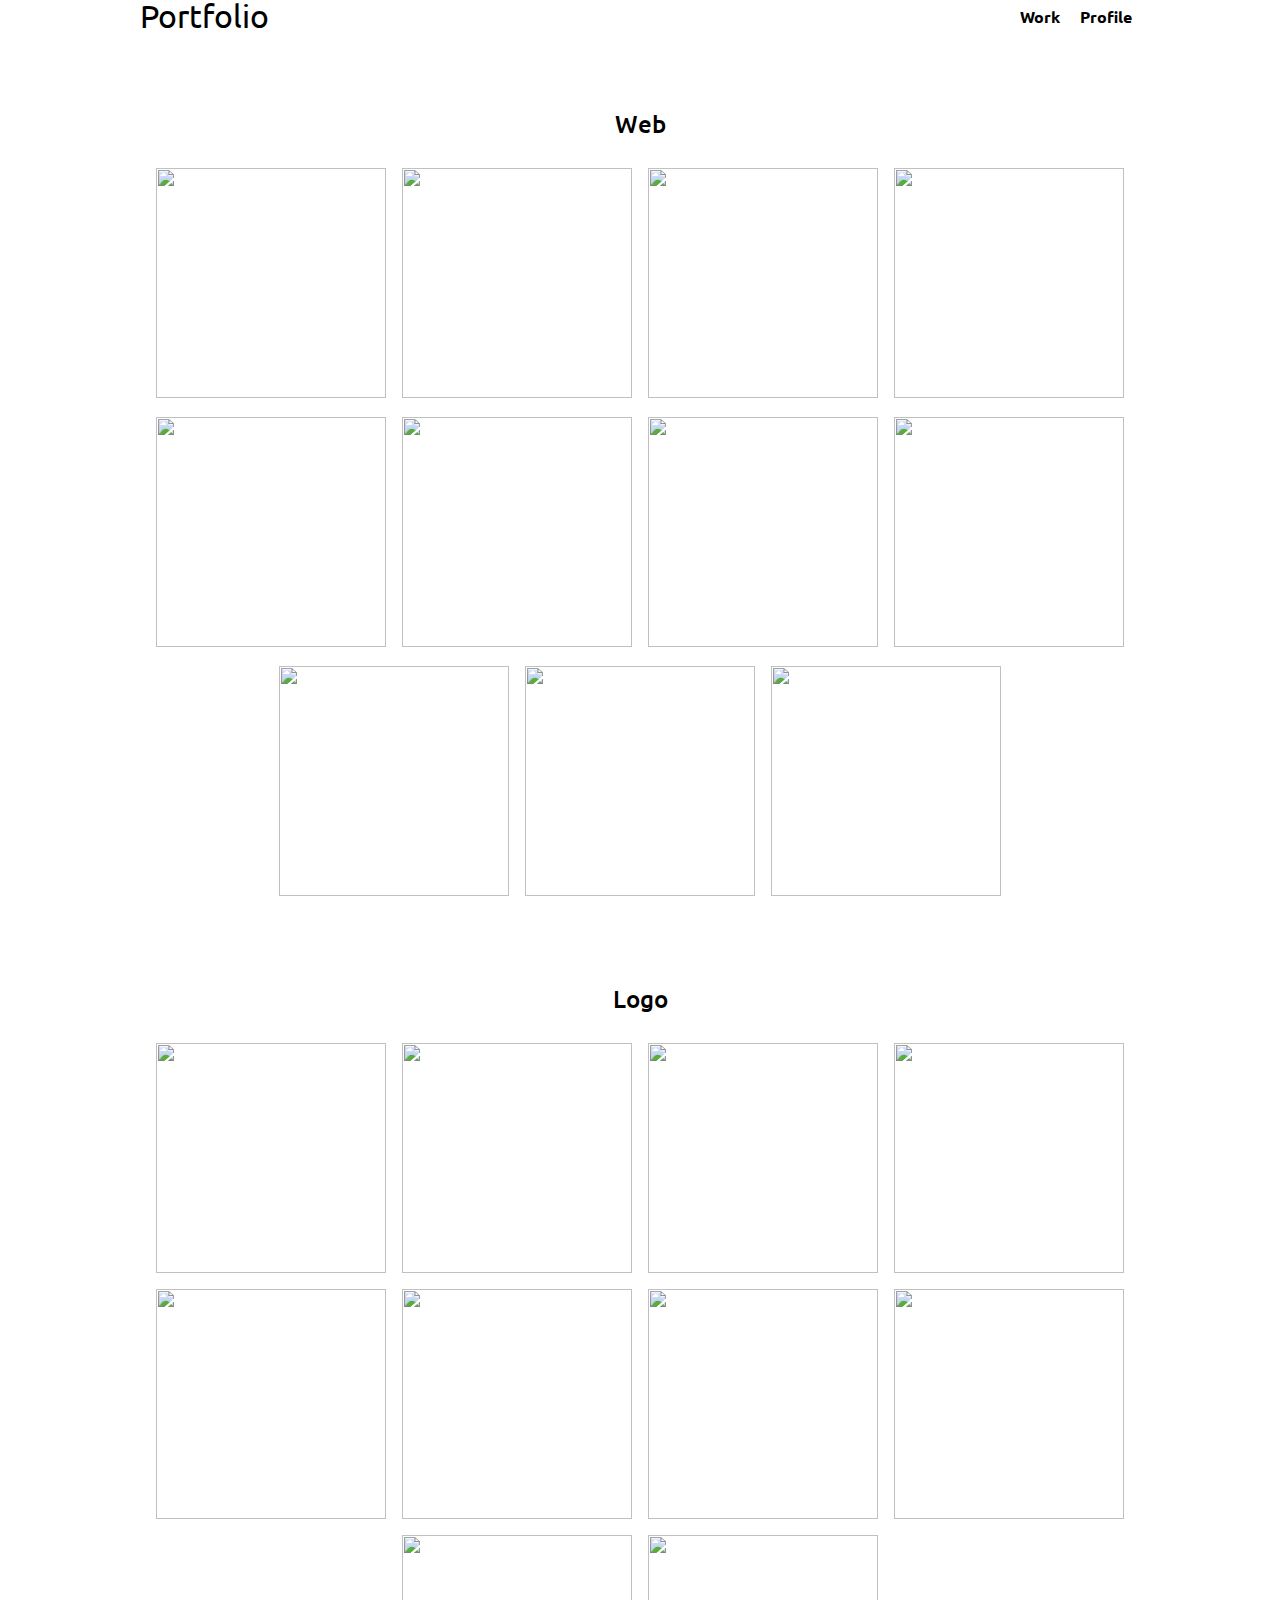
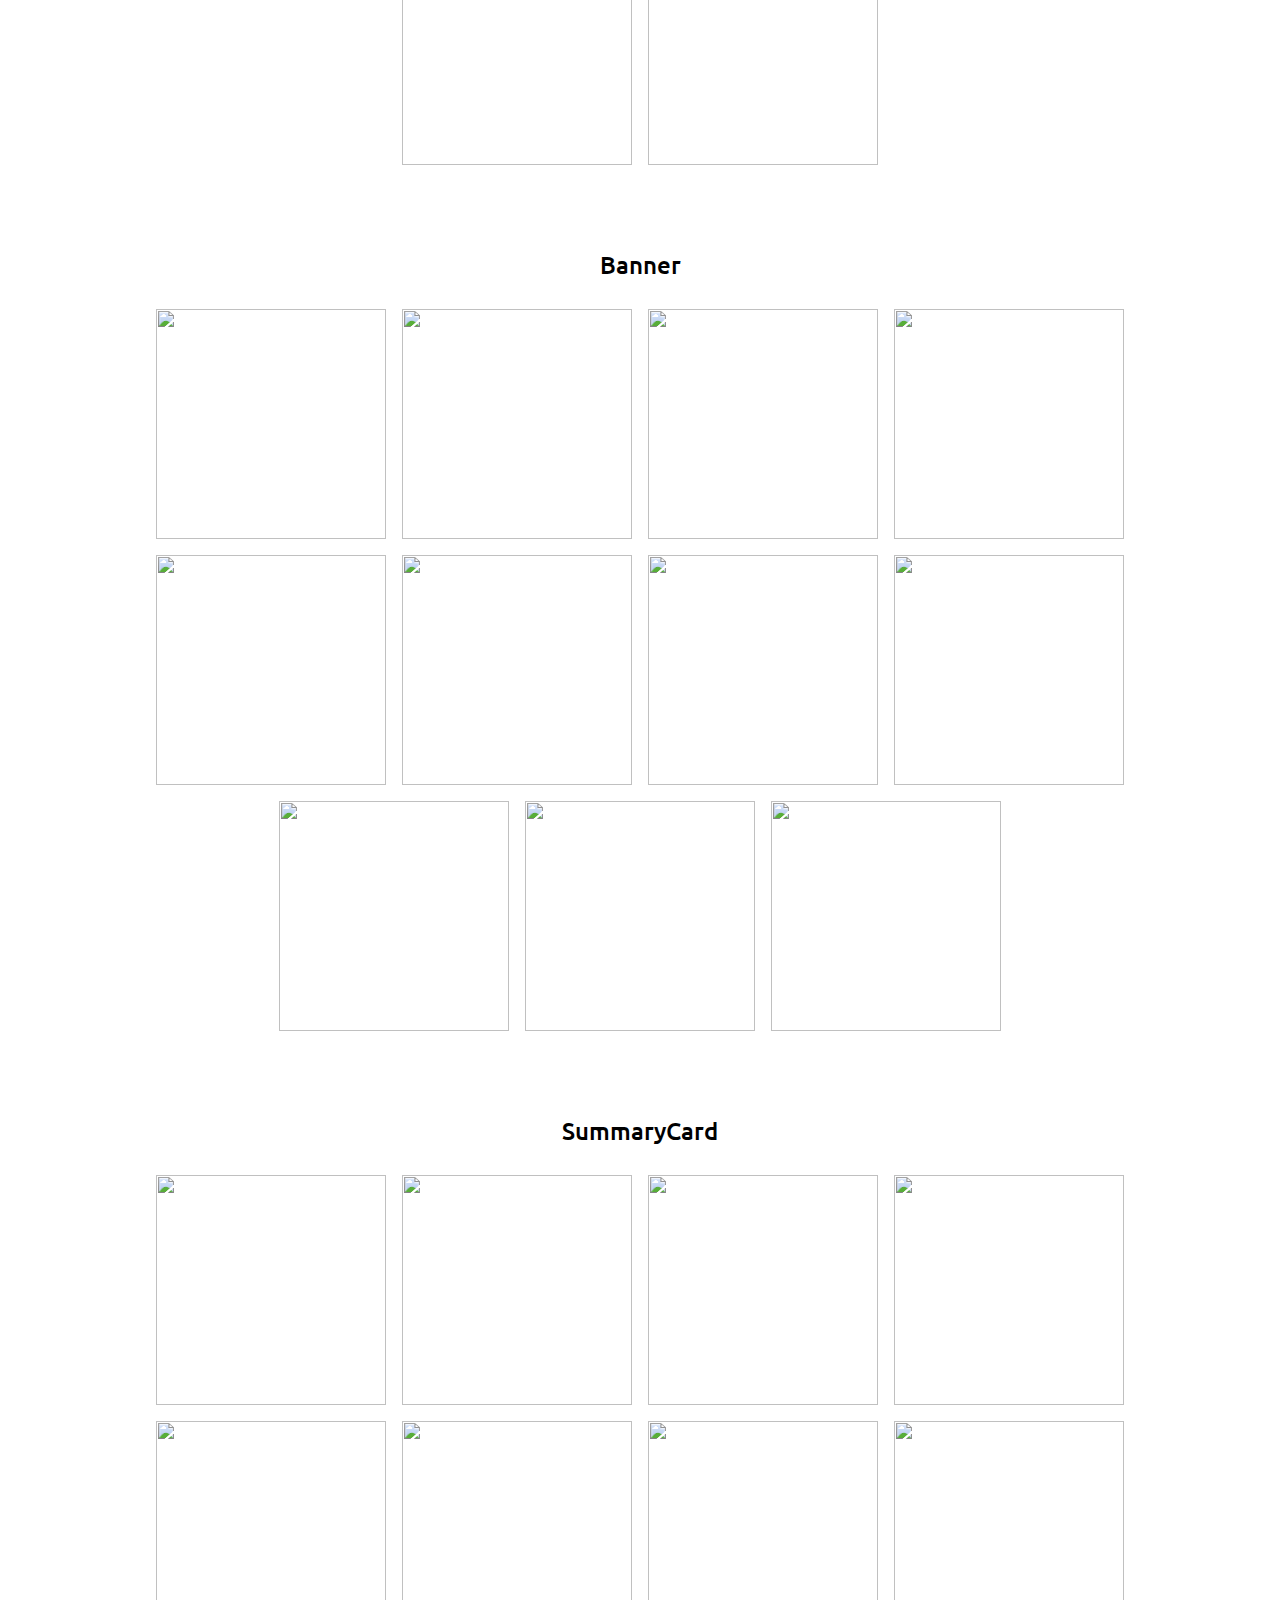
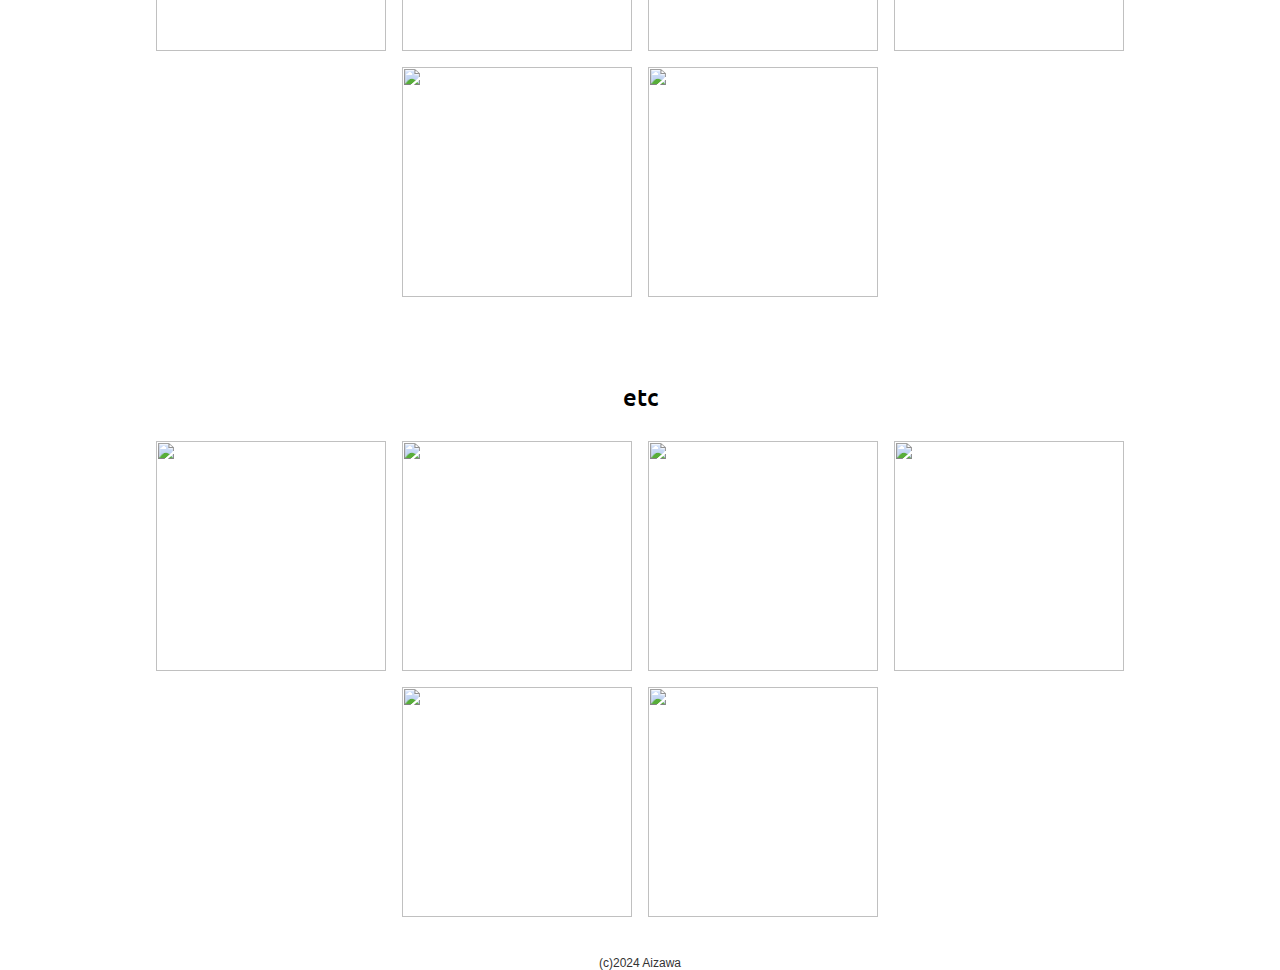
==== index.html @ 485480e6 "Add files via upload" ====
<!DOCTYPE html>
<html lang="ja">

<head>
  <meta charset="UTF-8">
  <meta name="viewport" content="width=device-width, initial-scale=1.0">
  <title>Portforio</title>
  <meta name="keywords" content="Portfolio,ポートフォリオ">
  <meta name="description" content="個人サイトです">
  <meta name="robots" content="noindex,nofollow">
  <link rel="Stylesheet" href="reset.css" type="text/css">
  <link rel="stylesheet" href="style.css" type="text/css">
  <link rel="icon" href="favicon.ico">
  <!--viewport-->
  <!-- <meta name="viewport" content="width=device-width, initial-scale=1.0"> -->
  <!--Google Fonts-->
  <link href="https://fonts.googleapis.com/css?family=Kosugi+Maru|Ubuntu:300,400,500,700&amp;subset=cyrillic,japanese"
    rel="stylesheet">
</head>

<body>
  <div id="zoomback">
    <img id="zoomimg" src="img/logo_01.jpg">
  </div>


  <header>
    <h1>Portfolio</h1>
    <nav>
      <a href=index.html>Work</a>
      <a href=profile.html>Profile</a>
    </nav>
  </header>

  <section class="web">
    <h2>Web</h2>
    <div class="container">
      <a href="https://www.dlsite.com/modpub/lp/home/nekocafe/" target="_blank"><img src="img/web_02.JPG"></a>
      <a href="https://www.dlsite.com/maniax/promo/himekazo" target="_blank"><img src="img/web_03.JPG"></a>
      <a href="https://www.dlsite.com/modpub/lp/home/koikatsu2/" target="_blank"><img src="img/web_04.JPG"></a>
      <a href="https://www.dlsite.com/home/promo/uuultrac" target="_blank"><img src="img/web_08.JPG"></a>
      <a href="https://www.dlsite.com/modpub/lp/home/morinagasan/" target="_blank"><img src="img/web_07.JPG"></a>
      <a href="https://www.dlsite.com/girls-drama/promo/dekiaiweekend-yuto" target="_blank"><img
          src="img/web_05.JPG"></a>
      <a href="https://www.dlsite.com/girls-drama/promo/dekiaiweekend-tomoya" target="_blank"><img
          src="img/web_06.JPG"></a>
      <a href="https://www.dlsite.com/modpub/lp/home/koikatsu/" target="_blank"><img src="img/web_09.JPG"></a>
      <a href="https://www.dlsite.com/girls-drama/promo/yabai-lp" target="_blank"><img src="img/web_01.JPG"></a>
      <a href="https://azw7.web.fc2.com/SocialPalace/html/index.html" target="_blank" id="popup"><img
          src="img/wensp.jpg"></a>
      <a href="https://azw7.web.fc2.com/ensoleilleAtami/index.html" target="_blank"><img src="img/webkaigo.jpg"
          id="popup"></a>
    </div>
  </section>

  <section class="logo">
    <h2>Logo</h2>
    <div class="container">
      <img class="zoom" src="img/logo_01.jpg">
      <img class="zoom" src="img/logo_01.png">
      <img class="zoom" src="img/logo_02.jpg">
      <img class="zoom" src="img/logo_03.jpg">
      <!-- <img class="zoom tate" src="img/logo_21.png"> -->
      <img class="zoom" src="img/logo_04.jpg">
      <img class="zoom" src="img/logo_05.jpg">
      <img class="zoom" src="img/logo_06.jpg">
      <img class="zoom" src="img/logo_07.jpg">
      <img class="zoom" src="img/logo_08.jpg">
      <!-- <img class="zoom tate" src="img/logo_03.png"> -->
      <img class="zoom" src="img/logo_04.png">
    </div>
  </section>

  <section class="banner">
    <h2>Banner</h2>
    <div class="container">
      <img class="zoom" src="img/e_18.jpg">
      <img class="zoom" src="img/e_06.jpg">
      <img class="zoom" src="img/e_15.jpg">
      <img class="zoom" src="img/e_09.jpg">
      <img class="zoom" src="img/e_03.jpg">
      <img class="zoom" src="img/e_12.jpg">
      <img class="zoom" src="img/e_16.jpg">
      <img class="zoom" src="img/eb_05.jpg">
      <img class="zoom" src="img/eb_13.jpg">
      <img class="zoom" src="img/eb_11.jpg">
      <img class="zoom" src="img/eb_10.jpg">
    </div>
  </section>

  <section class="summaryCard">
    <h2>SummaryCard</h2>
    <div class="container">
      <img class="zoom" src="img/summary_01.jpg">
      <img class="zoom" src="img/summary_02.jpg">
      <img class="zoom" src="img/summary_03.jpg">
      <img class="zoom" src="img/summary_04.jpg">
      <img class="zoom" src="img/summary_05.png">
      <img class="zoom" src="img/summary_06.jpg">
      <img class="zoom" src="img/summary_07.jpg">
      <img class="zoom" src="img/summary_08.jpg">
      <img class="zoom" src="img/summary_09.jpg">
      <img class="zoom" src="img/summary_10.jpg">
    </div>
  </section>

  <section class="etc">
    <h2>etc</h2>
    <div class="container">
      <img class="zoom" src="img/kDM.jpg">
      <img class="zoom" src="img/social1.jpg">
      <img class="zoom" src="img/social2.jpg">
      <img class="zoom" src="img/sns2.jpg">
      <img class="zoom" src="img/okutamat.jpg">
      <img class="zoom" src="img/okutamay.jpg">
    </div>
  </section>

  <footer>
    <small>(c)2024 Aizawa</small>
  </footer>
  
</body>

<script>

  // 要素を取得　..①
  const zoom = document.querySelectorAll(".zoom");
  const zoomback = document.getElementById("zoomback");
  const zoomimg = document.getElementById("zoomimg");

  // 一括でイベントリスナ　..②
  zoom.forEach(function (value) {
    value.addEventListener("click", kakudai);
  });

  function kakudai(e) {

    // 拡大領域を表示　..③
    zoomback.style.display = "flex";
    // 押された画像のリンクを渡す　..④
    zoomimg.setAttribute("src", e.target.getAttribute("src"));
  }

  // 元に戻すイベントリスナを指定　..⑤
  zoomback.addEventListener("click", modosu);

  // 拡大領域を無きものに　..⑥
  function modosu() {
    zoomback.style.display = "none";
  }
</script>

</html>
---- style.css ----
@charset "utf-8";

body {
  width: 100%;
  max-width: 1000px;
  margin: auto;
  position: relative;
}

header {
  display: flex;
  font-family: 'Ubuntu', sans-serif;
  align-items: center;
  font-weight: 800;
}

header h1 {
  font-size: 32px;
}

nav {
  margin-left: auto;
}

nav a {
  text-decoration: none;
  font-size: 16px;
  padding: 0 8px;
  color: #000;
  transition: 0.3s;
  font-weight: 800;
}

a:link,
a:visited {
  color: #000;
}

nav a:hover {
  opacity: 0.7;
}

section {
  margin-top: 80px;
  text-align: center;
}

h2 {
  font-weight: 500;
  font-family: 'Ubuntu', sans-serif;
  font-size: 24px;
}

.web .container img {
  /* width: 300px; */
  margin: 0;
}

.web .container a {
  margin: 8px;
}

.web .container {
  /* border: #000 1px solid; */
  display: flex;
  /* justify-content: space-between; */
  justify-content: center;
  flex-wrap: wrap;
  /* gap: calc(1000px - 300px * 3)/2; */
}

.container img {
  width: 230px;
  height: 230px;
  object-fit: cover;
  margin: 8px;
}

img {
  cursor: pointer;
}

.container {
  margin-top: 24px;
  display: flex;
  justify-content: center;
  flex-wrap: wrap;
  /* gap: calc(1000px - 230px * 4)/3; */
}

#zoomback {
  /* 絶対位置に配置 */
  position: fixed;
  top: 0;
  left: 0;
  right: 0;

  /* 画面いっぱいに */
  width: 100%;
  height: 100vh;

  /* 背景を少し透過 */
  background-color: rgba(0, 0, 0, 0.8);

  /* 中のimgを中央揃え */
  display: flex;
  justify-content: center;
  align-items: center;
}

/* 拡大画像のサイズを調整 */
#zoomimg {
  width: 50%;
  max-width: 500px;
  /* height: 50%; */
}

#zoomback {
  display: none;
}

footer {
  margin-top: 32px;
  color: #333;
  font-size: 12px;
  text-align: center;
}


/* profile */
main {
  margin: 0 24px;
}

main section {
  text-align: left;
}

main section h3 {
  margin-top: 24px;
  font-weight: bold;
}

main section p {
  margin-left: 16px;
  margin-top: 16px;
  font-size: 16px;
}

main section table{
  margin-left: 16px;
  margin-top: 8px;
  font-size: 16px;
}

main section table tbody td:last-child {
  padding-left: 32px;
  font-size: 24px;
}

main section:last-child p {
  font-size: 14px;
}
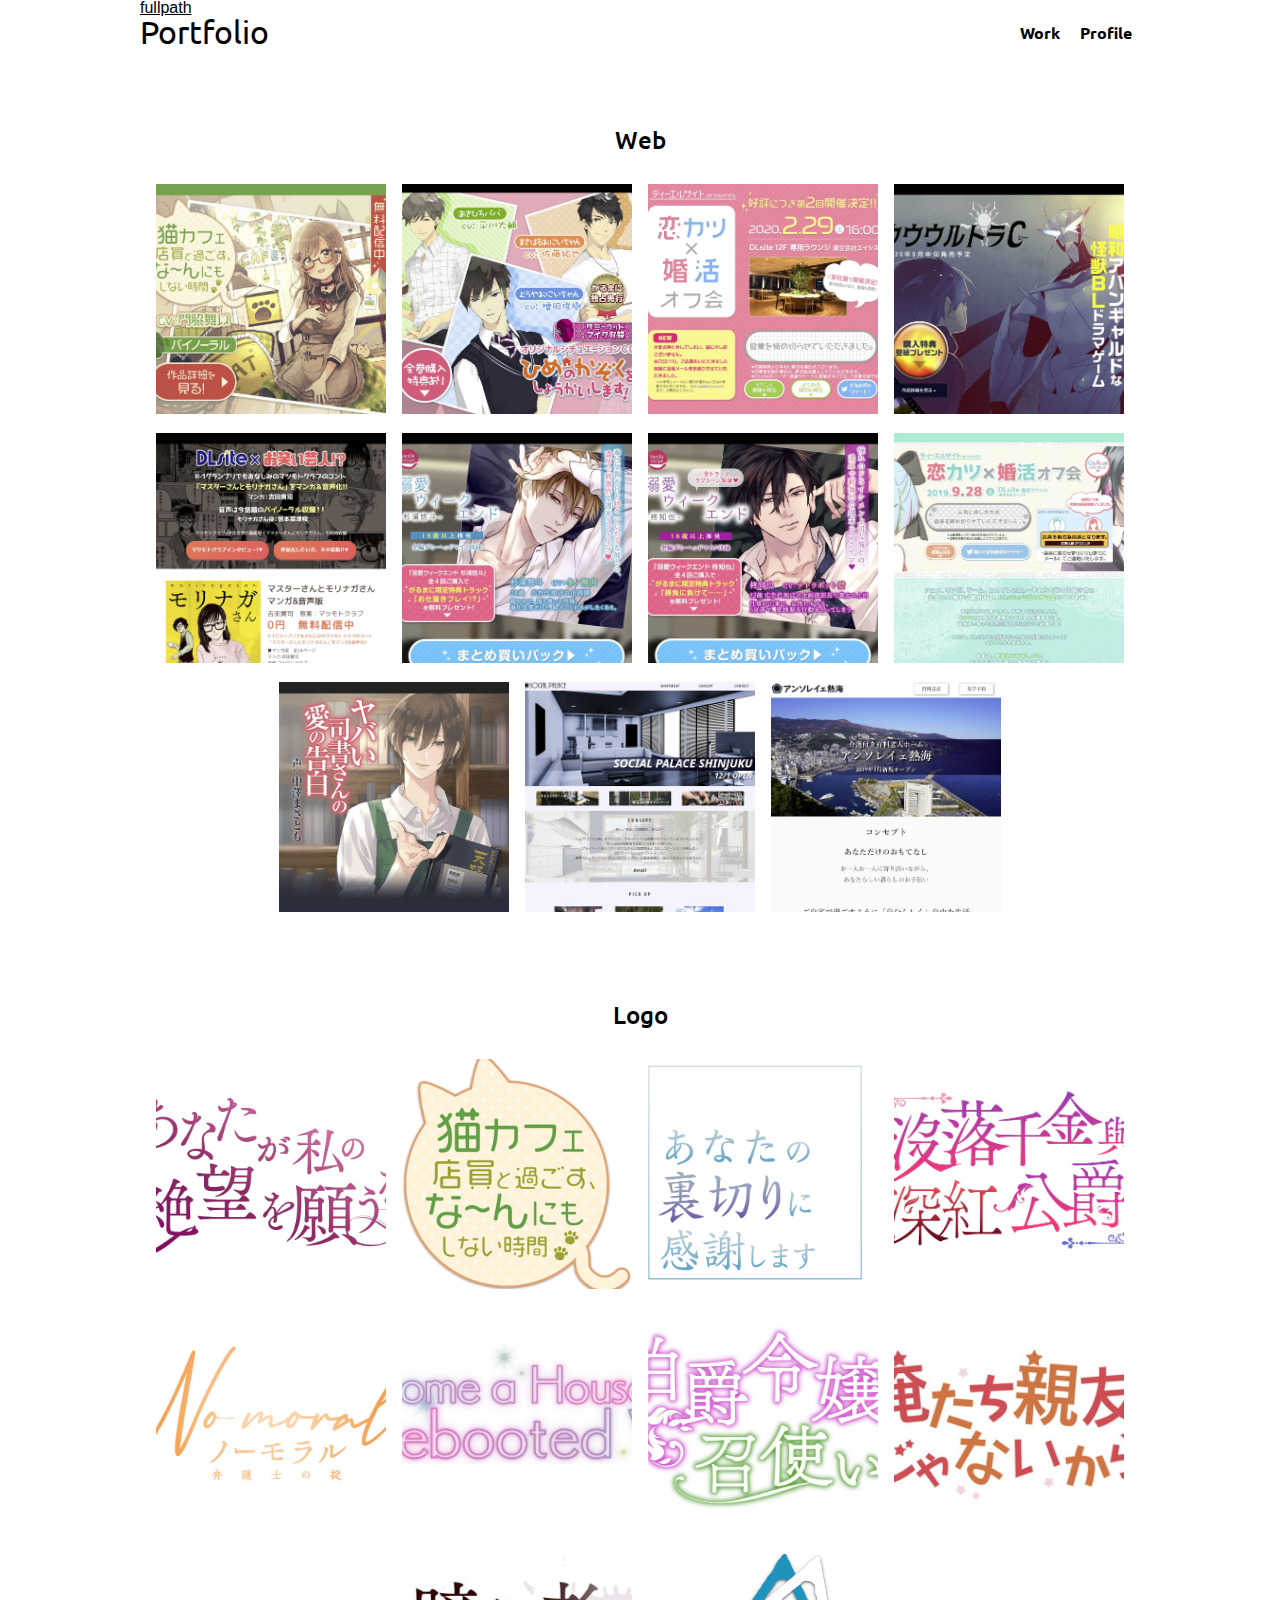
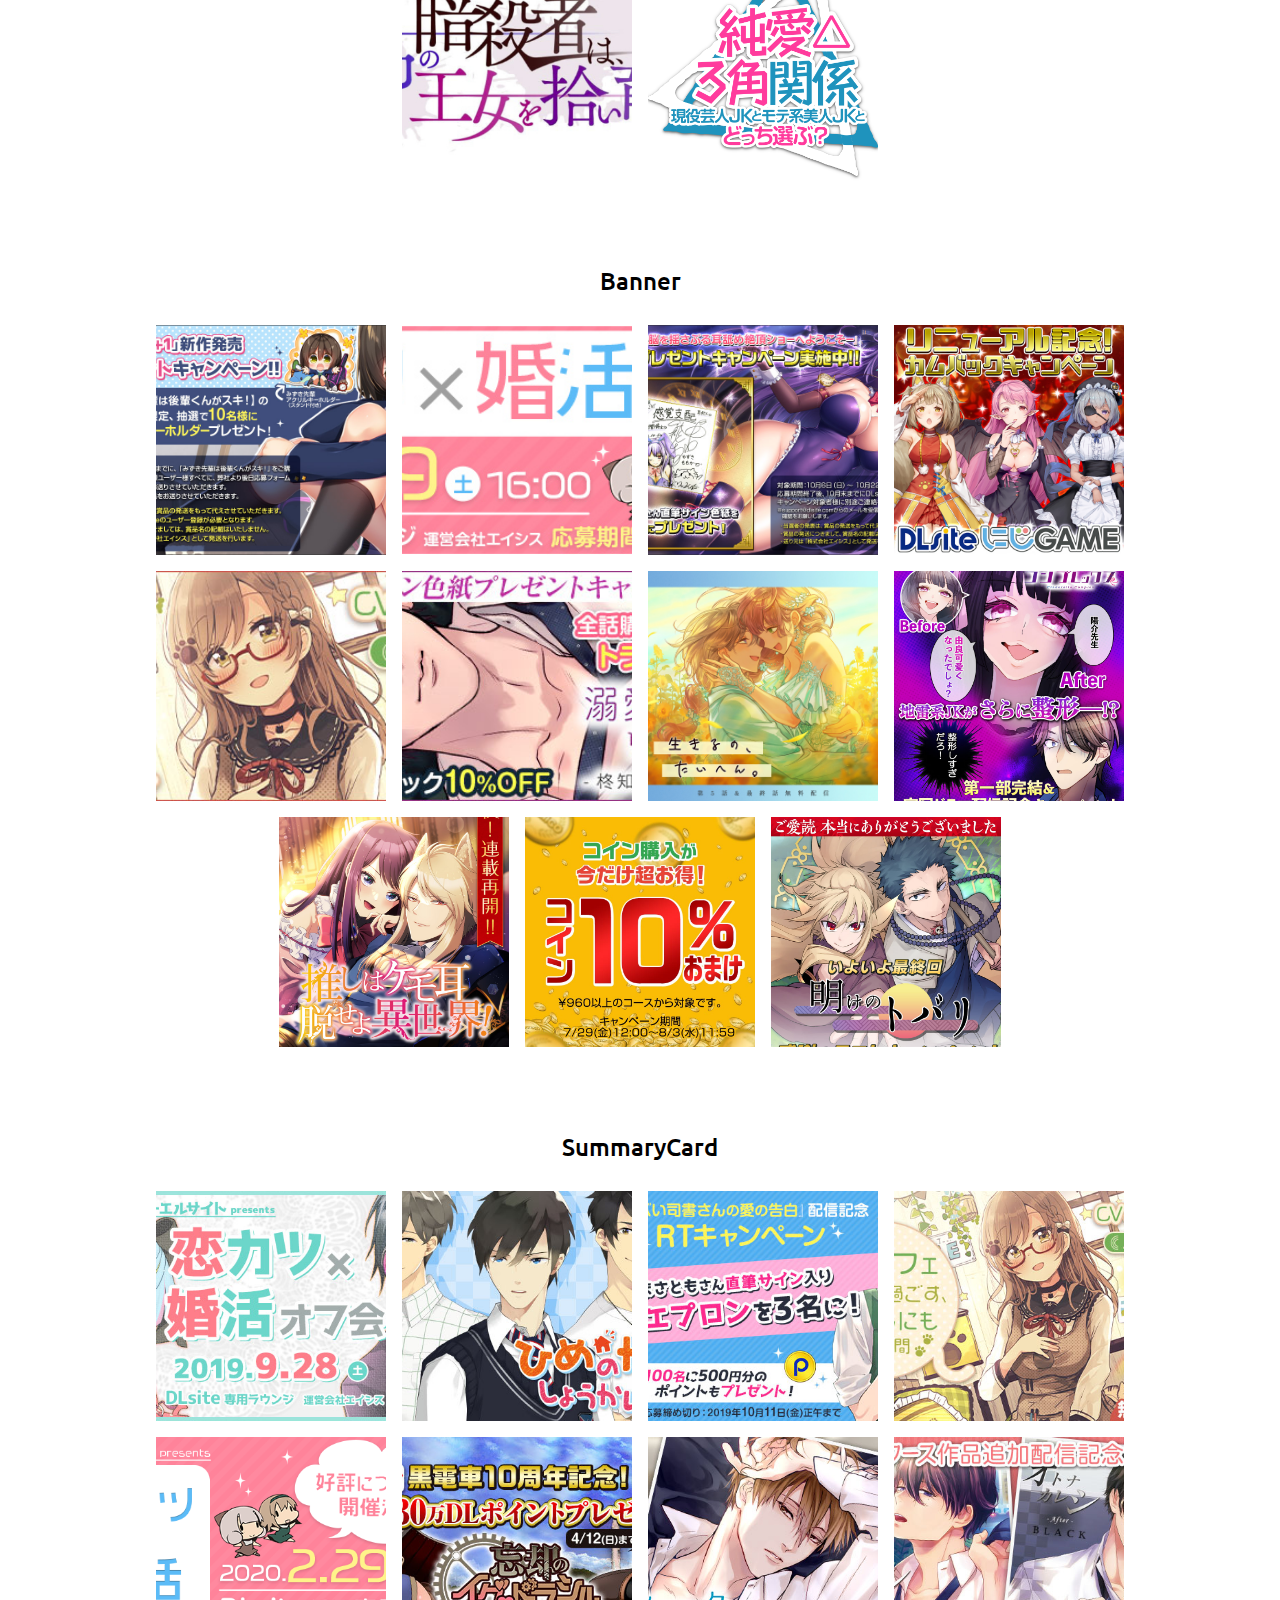
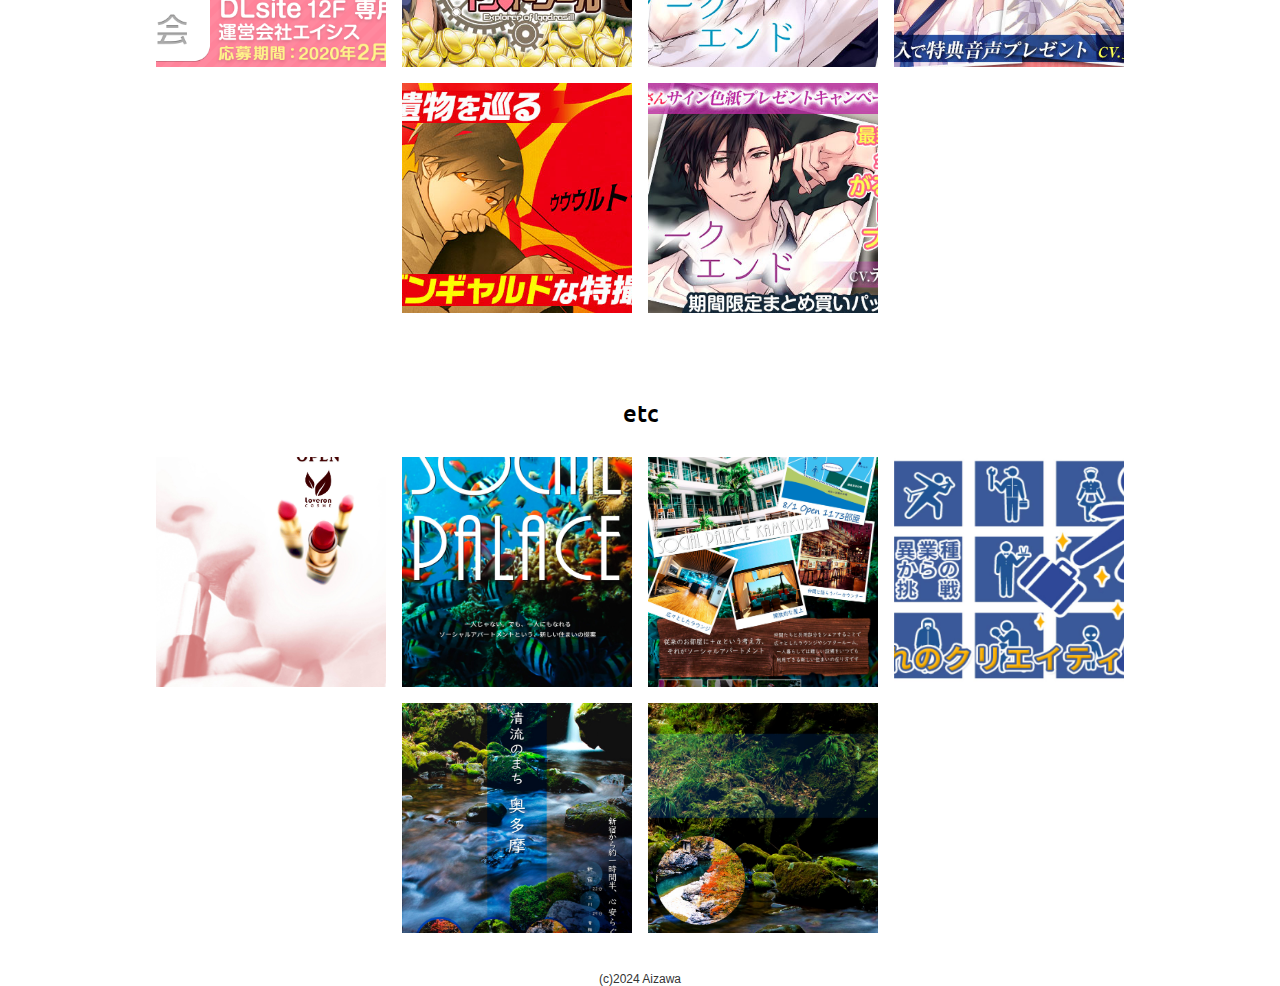
==== commit d4de586e: "Add files via upload" ====
--- a/index.html
+++ b/index.html
@@ -22,6 +22,9 @@
   <div id="zoomback">
     <img id="zoomimg" src="img/logo_01.jpg">
   </div>
+
+
+  <a href="fullpath.php">fullpath</a>
 
 
   <header>
@@ -52,6 +55,7 @@
           id="popup"></a>
     </div>
   </section>
+
 
   <section class="logo">
     <h2>Logo</h2>
